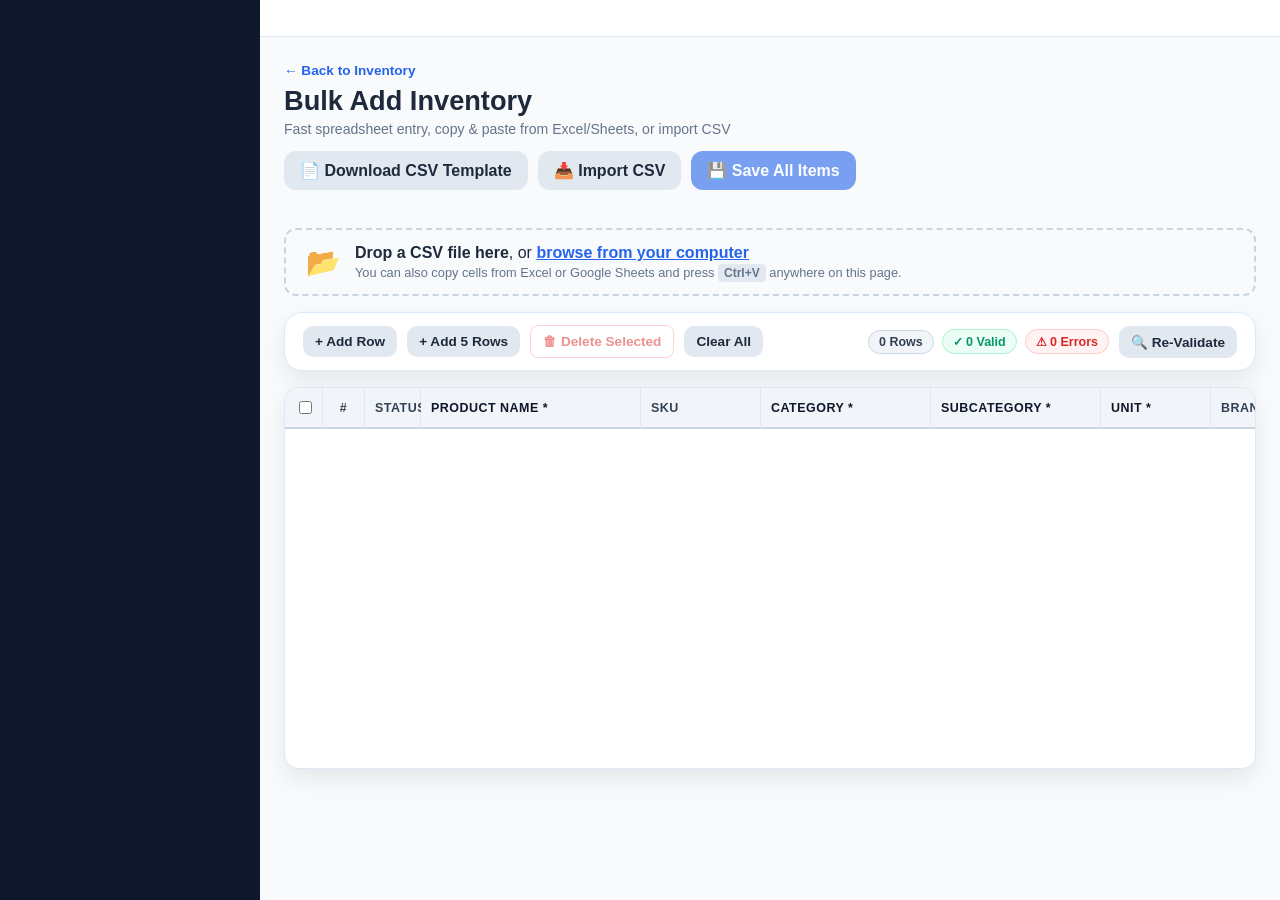
==== bulk-inventory.html @ acb97e8b "feat: add inventory service, authentication, and responsive UI components" ====
<!DOCTYPE html>
<html lang="en">
  <head>
    <meta charset="UTF-8" />
    <meta name="viewport" content="width=device-width, initial-scale=1.0" />
    <meta name="description" content="Commercial Plumbing Bulk Inventory Management - Fast Spreadsheet Entry & CSV Import" />
    <title>Bala Plumb Tech | Bulk Add Items</title>
    <link rel="icon" href="data:image/svg+xml,<svg xmlns=%22http://www.w3.org/2000/svg%22 viewBox=%220 0 100 100%22><text y=%22.9em%22 font-size=%2290%22>🔧</text></svg>" />
    <link rel="preconnect" href="https://www.gstatic.com" crossorigin />
    <link rel="dns-prefetch" href="https://www.gstatic.com" />
    <link rel="stylesheet" href="./css/main.css" />
    <link rel="stylesheet" href="./css/inventory.css" />
    <link rel="stylesheet" href="./css/forms.css" />
    <link rel="stylesheet" href="./css/responsive.css" />
    <link rel="stylesheet" href="./css/bulk-inventory.css" />
    <script defer src="https://www.gstatic.com/firebasejs/10.12.2/firebase-app-compat.js"></script>
    <script defer src="https://www.gstatic.com/firebasejs/10.12.2/firebase-auth-compat.js"></script>
    <script defer src="https://www.gstatic.com/firebasejs/10.12.2/firebase-firestore-compat.js"></script>
    <script type="module" src="./js/pages/bulk-inventory.js"></script>
  </head>
  <body>
    <div id="appShell" class="app-shell">
      <aside id="sidebar" class="sidebar"></aside>
      <div class="main-panel">
        <header id="topbar" class="topbar"></header>
        <main class="page-content bulk-page-content">
          <!-- Page Header -->
          <div class="page-header with-actions bulk-page-header">
            <div>
              <div class="breadcrumb">
                <a href="./inventory.html" class="back-link">← Back to Inventory</a>
              </div>
              <h1 class="bulk-title">Bulk Add Inventory</h1>
              <p class="bulk-subtitle">Fast spreadsheet entry, copy & paste from Excel/Sheets, or import CSV</p>
            </div>
            <div class="header-actions">
              <button type="button" id="downloadTemplateBtn" class="btn btn-secondary">
                <span>📄</span> Download CSV Template
              </button>
              <button type="button" id="importCsvBtn" class="btn btn-secondary">
                <span>📥</span> Import CSV
              </button>
              <input type="file" id="csvFileInput" accept=".csv" class="hidden" />
              <button type="button" id="saveAllBtn" class="btn btn-primary" disabled>
                <span>💾</span> Save All Items
              </button>
            </div>
          </div>

          <!-- Drag and Drop Zone -->
          <div id="csvDropZone" class="csv-drop-zone">
            <div class="drop-zone-content">
              <span class="drop-icon">📂</span>
              <div>
                <strong>Drop a CSV file here</strong>, or <button type="button" class="btn-link" id="browseCsvBtn">browse from your computer</button>
                <p class="drop-hint">You can also copy cells from Excel or Google Sheets and press <kbd>Ctrl+V</kbd> anywhere on this page.</p>
              </div>
            </div>
          </div>

          <!-- Spreadsheet Toolbar & Stats Bar -->
          <section class="bulk-toolbar panel">
            <div class="toolbar-left">
              <button type="button" id="addRowBtn" class="btn btn-secondary btn-sm">
                <span>+</span> Add Row
              </button>
              <button type="button" id="addMultipleRowsBtn" class="btn btn-secondary btn-sm">
                <span>+</span> Add 5 Rows
              </button>
              <button type="button" id="deleteSelectedBtn" class="btn btn-danger-outline btn-sm" disabled>
                <span>🗑</span> Delete Selected
              </button>
              <button type="button" id="clearAllBtn" class="btn btn-secondary btn-sm">
                Clear All
              </button>
            </div>

            <div class="toolbar-right">
              <div class="validation-summary-badges">
                <span id="badgeTotalRows" class="summary-badge total-badge">0 Rows</span>
                <span id="badgeValidRows" class="summary-badge valid-badge">✓ 0 Valid</span>
                <span id="badgeErrorRows" class="summary-badge error-badge">⚠ 0 Errors</span>
              </div>
              <button type="button" id="validateBtn" class="btn btn-secondary btn-sm">
                <span>🔍</span> Re-Validate
              </button>
            </div>
          </section>

          <!-- Desktop Spreadsheet Table View -->
          <section class="panel bulk-table-panel">
            <div class="bulk-table-container" id="bulkTableContainer">
              <table class="bulk-table" id="bulkTable">
                <thead>
                  <tr>
                    <th class="col-select">
                      <input type="checkbox" id="selectAllCheckbox" title="Select all rows" aria-label="Select all rows" />
                    </th>
                    <th class="col-num">#</th>
                    <th class="col-status" title="Row Validation Status">Status</th>
                    <th class="col-name required-col">Product Name *</th>
                    <th class="col-sku">SKU</th>
                    <th class="col-cat required-col">Category *</th>
                    <th class="col-subcat required-col">Subcategory *</th>
                    <th class="col-unit required-col">Unit *</th>
                    <th class="col-brand">Brand</th>
                    <th class="col-size">Size</th>
                    <th class="col-stock required-col">Stock *</th>
                    <th class="col-min-stock required-col">Min Stock *</th>
                    <th class="col-cost">Unit Cost</th>
                    <th class="col-location">Location</th>
                    <th class="col-image">Image URL</th>
                    <th class="col-actions">Actions</th>
                  </tr>
                </thead>
                <tbody id="bulkTableBody">
                  <!-- Dynamically populated rows -->
                </tbody>
              </table>
            </div>

            <!-- Mobile Card Editor Container (visible on <= 768px) -->
            <div class="bulk-mobile-container hidden" id="bulkMobileContainer">
              <div class="mobile-cards-list" id="bulkMobileCardsList">
                <!-- Dynamically populated cards on mobile -->
              </div>
            </div>

            <!-- Empty State -->
            <div id="bulkEmptyState" class="bulk-empty-state hidden">
              <div class="empty-icon">📋</div>
              <h3>No items in the spreadsheet</h3>
              <p>Click "+ Add Row" to begin entering products, copy & paste rows from Excel/Sheets, or import a CSV file.</p>
              <div class="empty-actions">
                <button type="button" class="btn btn-primary" id="emptyAddRowBtn">+ Add Row</button>
                <button type="button" class="btn btn-secondary" id="emptyImportBtn">Import CSV</button>
              </div>
            </div>
          </section>
        </main>
      </div>
    </div>

    <!-- Confirm Save Modal -->
    <div id="confirmSaveModal" class="modal hidden" aria-hidden="true" role="dialog">
      <div class="modal-content modal-sm">
        <div class="modal-header">
          <h2>Confirm Bulk Save</h2>
          <button class="close-button" type="button" data-close-modal="confirmSaveModal" aria-label="Close">×</button>
        </div>
        <div class="modal-body">
          <p id="confirmSaveMessage">Are you sure you want to save these items to inventory?</p>
          <div class="confirm-stats-box">
            <div class="stat-item">
              <span class="stat-number" id="confirmCount">0</span>
              <span class="stat-label">Items Ready</span>
            </div>
            <div class="stat-item">
              <span class="stat-number text-success" id="confirmValidCount">0</span>
              <span class="stat-label">Valid Items</span>
            </div>
          </div>
          <p class="small-muted">Items will be written to Firestore inventory in safe, chunked batches.</p>
        </div>
        <div class="modal-footer">
          <button type="button" class="btn btn-secondary" data-close-modal="confirmSaveModal">Cancel</button>
          <button type="button" id="executeSaveBtn" class="btn btn-primary">Confirm & Save Items</button>
        </div>
      </div>
    </div>

    <!-- Import Progress Modal -->
    <div id="progressModal" class="modal hidden" aria-hidden="true" role="dialog" data-backdrop="static">
      <div class="modal-content modal-sm">
        <div class="modal-header">
          <h2 id="progressTitle">Adding Inventory Items...</h2>
        </div>
        <div class="modal-body">
          <div class="progress-bar-container">
            <div class="progress-bar-fill" id="progressBarFill" style="width: 0%"></div>
          </div>
          <div class="progress-status-text">
            <span id="progressCountText">0 / 0 items</span>
            <span id="progressPercentText">0%</span>
          </div>
          <p class="progress-note small-muted">Saving in safe Firestore batches. Please do not close this window.</p>
        </div>
      </div>
    </div>

    <!-- Result / Completion Modal -->
    <div id="resultModal" class="modal hidden" aria-hidden="true" role="dialog">
      <div class="modal-content modal-sm">
        <div class="modal-header">
          <h2 id="resultTitle">Import Completed</h2>
          <button class="close-button" type="button" data-close-modal="resultModal" aria-label="Close">×</button>
        </div>
        <div class="modal-body">
          <div id="resultStatusIcon" class="result-status-icon">✓</div>
          <p id="resultMessage" class="result-message">Inventory items added successfully.</p>
          <div id="resultDetails" class="result-details hidden"></div>
        </div>
        <div class="modal-footer">
          <button type="button" id="resultAddMoreBtn" class="btn btn-secondary">Add More Items</button>
          <a href="./inventory.html" class="btn btn-primary">View Inventory</a>
        </div>
      </div>
    </div>

    <!-- Image Hover / Preview Popover -->
    <div id="tableImagePreviewPopover" class="image-popover hidden">
      <img id="popoverImg" src="" alt="Thumbnail preview" />
    </div>

    <script type="module" src="./js/components/sidebar.js"></script>
    <script type="module" src="./js/components/navbar.js"></script>
  </body>
</html>
---- css/main.css ----
:root {
  --primary: #2563eb;
  --secondary: #0f172a;
  --background: #f8fafc;
  --surface: #ffffff;
  --panel: #eef4ff;
  --success: #16a34a;
  --warning: #f59e0b;
  --danger: #dc2626;
  --text-primary: #1e293b;
  --text-secondary: #64748b;
  --border: #dbe9f6;
  --shadow: 0 10px 25px rgba(15, 23, 42, 0.08);
}

* {
  box-sizing: border-box;
}

html, body {
  margin: 0;
  padding: 0;
  font-family: -apple-system, BlinkMacSystemFont, "Segoe UI", Roboto, "Helvetica Neue", Arial, sans-serif;
  -webkit-font-smoothing: antialiased;
  -moz-osx-font-smoothing: grayscale;
  background: var(--background);
  color: var(--text-primary);
}

body {
  min-height: 100vh;
}

a {
  color: inherit;
  text-decoration: none;
}

button, input, select, textarea {
  font: inherit;
}

button {
  cursor: pointer;
}

.hidden {
  display: none !important;
}

.app-shell {
  display: flex;
  min-height: 100vh;
}

.sidebar {
  width: 260px;
  background: var(--secondary);
  color: #fff;
  padding: 24px 16px;
  position: sticky;
  top: 0;
  height: 100vh;
}

.brand-box {
  display: flex;
  align-items: center;
  gap: 12px;
  margin-bottom: 26px;
}

.brand-mark {
  width: 42px;
  height: 42px;
  border-radius: 12px;
  background: linear-gradient(135deg, var(--primary), #60a5fa);
  display: grid;
  place-items: center;
  font-weight: 700;
}

.brand-box h2 {
  font-size: 1.2rem;
  margin: 0;
}

.nav-list {
  display: flex;
  flex-direction: column;
  gap: 8px;
}

.nav-item {
  display: flex;
  gap: 12px;
  align-items: center;
  padding: 12px 14px;
  border-radius: 12px;
  color: rgba(255,255,255,0.8);
  transition: 0.2s ease;
}

.nav-item:hover,
.nav-item.active {
  background: rgba(255,255,255,0.09);
  color: #fff;
}

.main-panel {
  flex: 1;
  display: flex;
  flex-direction: column;
  min-width: 0;
}

.topbar {
  background: var(--surface);
  border-bottom: 1px solid var(--border);
  padding: 18px 24px;
  display: flex;
  justify-content: space-between;
  align-items: center;
  position: sticky;
  top: 0;
  z-index: 12;
}

.topbar-left {
  display: flex;
  align-items: center;
  gap: 12px;
}

.topbar-right {
  display: flex;
  align-items: center;
  gap: 16px;
}

.icon-button {
  width: 44px;
  height: 44px;
  min-width: 44px;
  min-height: 44px;
  border: 1px solid var(--border);
  border-radius: 50%;
  background: white;
  position: relative;
  display: inline-flex;
  align-items: center;
  justify-content: center;
}

.badge {
  position: absolute;
  top: -5px;
  right: -2px;
  background: var(--danger);
  color: white;
  font-size: 0.7rem;
  min-width: 18px;
  height: 18px;
  border-radius: 999px;
  display: grid;
  place-items: center;
  padding: 0 4px;
}

.notification-dropdown {
  position: absolute;
  right: 90px;
  top: 76px;
  width: min(360px, calc(100vw - 28px));
  z-index: 20;
  padding: 0;
}

.notification-header {
  display: flex;
  justify-content: space-between;
  align-items: center;
  padding: 16px;
  border-bottom: 1px solid var(--border);
}

.notification-list {
  max-height: 360px;
  overflow-y: auto;
}

.notification-item {
  display: flex;
  flex-direction: column;
  align-items: flex-start;
  gap: 5px;
  width: 100%;
  padding: 14px 16px;
  border: 0;
  border-bottom: 1px solid var(--border);
  background: var(--surface);
  color: var(--text-primary);
  text-align: left;
}

.notification-item:hover,
.notification-item.unread {
  background: #eff6ff;
}

.notification-item span {
  color: var(--text-secondary);
  font-size: 0.88rem;
}

.profile-chip {
  display: flex;
  align-items: center;
  gap: 10px;
  padding: 6px 10px;
  border: 1px solid var(--border);
  border-radius: 999px;
  background: var(--surface);
}

.avatar {
  width: 36px;
  height: 36px;
  border-radius: 50%;
  background: linear-gradient(135deg, var(--primary), #bfdbfe);
  display: grid;
  place-items: center;
  color: white;
  font-weight: 700;
}

.page-content {
  padding: 24px;
}

.page-header {
  display: flex;
  justify-content: space-between;
  align-items: center;
  margin-bottom: 22px;
}

.page-header h1 {
  margin: 6px 0 0;
  font-size: clamp(1.7rem, 2vw, 2.2rem);
}

.eyebrow {
  margin: 0;
  font-size: 0.74rem;
  text-transform: uppercase;
  letter-spacing: 0.12em;
  color: var(--text-secondary);
}

.panel {
  background: var(--surface);
  border: 1px solid var(--border);
  box-shadow: var(--shadow);
  border-radius: 18px;
  padding: 20px;
}

.stats-grid {
  display: grid;
  grid-template-columns: repeat(4, minmax(180px, 1fr));
  gap: 18px;
  margin-bottom: 28px;
}

.stat-card {
  display: flex;
  align-items: center;
  gap: 14px;
  background: var(--surface);
  border: 1px solid var(--border);
  border-radius: 18px;
  padding: 20px;
  box-shadow: var(--shadow);
}

.stat-card p {
  margin: 0 0 8px;
  color: var(--text-secondary);
}

.stat-card h2 {
  margin: 0;
  font-size: 2rem;
}

.stat-icon {
  width: 52px;
  height: 52px;
  border-radius: 14px;
  display: grid;
  place-items: center;
  font-size: 1.3rem;
}

.stat-icon.success { background: rgba(22,163,74,0.12); }
.stat-icon.primary { background: rgba(37,99,235,0.12); }
.stat-icon.warning { background: rgba(245,158,11,0.12); }
.stat-icon.info { background: rgba(14,165,233,0.12); }

.dashboard-grid {
  display: grid;
  grid-template-columns: 2fr 1fr;
  gap: 20px;
}

.activity-feed, .stack-list {
  display: flex;
  flex-direction: column;
  gap: 12px;
}

.activity-item, .stack-row {
  display: flex;
  justify-content: space-between;
  align-items: center;
  gap: 12px;
  padding: 12px 0;
  border-bottom: 1px solid var(--border);
}

.activity-item:last-child, .stack-row:last-child {
  border-bottom: none;
}

.activity-item strong {
  display: block;
}

.chip {
  display: inline-flex;
  align-items: center;
  justify-content: center;
  border-radius: 999px;
  padding: 6px 10px;
  font-size: 0.75rem;
  font-weight: 700;
}

.chip.success { background: rgba(22,163,74,0.12); color: var(--success); }
.chip.warning { background: rgba(245,158,11,0.12); color: var(--warning); }
.chip.danger { background: rgba(220,38,38,0.1); color: var(--danger); }

.table-wrap {
  overflow-x: auto;
}

.data-table {
  width: 100%;
  border-collapse: collapse;
  min-width: 720px;
}

.data-table th,
.data-table td {
  padding: 14px 12px;
  border-bottom: 1px solid var(--border);
  text-align: left;
}

.data-table th {
  color: var(--text-secondary);
  font-size: 0.8rem;
  text-transform: uppercase;
  letter-spacing: 0.06em;
}

.empty-state {
  padding: 30px 16px;
  text-align: center;
  color: var(--text-secondary);
}

.btn {
  border: none;
  border-radius: 12px;
  padding: 10px 16px;
  font-weight: 700;
  transition: 0.2s ease;
}

.btn-primary {
  background: var(--primary);
  color: #fff;
}

.btn-secondary {
  background: #e2e8f0;
  color: var(--text-primary);
}

.btn-danger {
  background: var(--danger);
  color: #fff;
}

.btn-block {
  width: 100%;
}

.btn:disabled {
  opacity: 0.6;
  cursor: not-allowed;
}

.toolbar {
  display: flex;
  justify-content: space-between;
  align-items: center;
  gap: 14px;
  margin-bottom: 20px;
  flex-wrap: wrap;
}

.search-wrap {
  flex: 1 1 260px;
  min-width: 220px;
  position: relative;
}

.search-wrap::before {
  content: "🔍";
  position: absolute;
  left: 12px;
  top: 50%;
  transform: translateY(-50%);
  font-size: 0.85rem;
  opacity: 0.55;
  pointer-events: none;
}

.search-wrap input {
  padding-left: 36px;
}

.toolbar-filters {
  display: flex;
  gap: 10px;
  flex-wrap: wrap;
  align-items: center;
}

.toolbar-filters select,
.toolbar select {
  height: 44px;
  min-height: 44px;
  padding: 0 34px 0 12px;
  border: 1px solid var(--border);
  border-radius: 10px;
  background-color: #ffffff;
  background-image: url("data:image/svg+xml,%3Csvg xmlns='http://www.w3.org/2000/svg' width='16' height='16' viewBox='0 0 24 24' fill='none' stroke='%2364748b' stroke-width='2' stroke-linecap='round' stroke-linejoin='round'%3E%3Cpolyline points='6 9 12 15 18 9'%3E%3C/polyline%3E%3C/svg%3E");
  background-repeat: no-repeat;
  background-position: right 10px center;
  background-size: 14px 14px;
  appearance: none;
  -webkit-appearance: none;
  color: var(--text-primary);
  font-size: 0.88rem;
  font-weight: 500;
  cursor: pointer;
  min-width: 170px;
  max-width: 240px;
  text-overflow: ellipsis;
  white-space: nowrap;
  overflow: hidden;
  transition: border-color 0.15s ease, box-shadow 0.15s ease, background-color 0.15s ease;
}

.toolbar-filters select:hover,
.toolbar select:hover {
  border-color: #94a3b8;
}

.toolbar-filters select:focus,
.toolbar select:focus {
  border-color: var(--primary);
  box-shadow: 0 0 0 3px rgba(37, 99, 235, 0.15);
  outline: none;
}

.toolbar-filters select:disabled,
.toolbar select:disabled {
  background-color: #f1f5f9;
  color: #94a3b8;
  border-color: #e2e8f0;
  cursor: not-allowed;
  opacity: 0.7;
}

.search-wrap, .toolbar input {
  min-width: 180px;
}

.search-wrap input,
.form-group input,
.form-group select,
.form-group textarea {
  width: 100%;
  padding: 11px 12px;
  border: 1px solid var(--border);
  border-radius: 10px;
  background: #fff;
  color: var(--text-primary);
  min-height: 44px;
  font-size: 16px;
}

.form-group select {
  display: block;
  box-sizing: border-box;
  height: 44px !important;
  min-height: 44px !important;
  line-height: 20px;
  border: 1px solid var(--border) !important;
  outline: none !important;
  box-shadow: none !important;
  color-scheme: light;
  forced-color-adjust: none;
  appearance: auto;
  -webkit-appearance: auto;
  background-color: #fff;
  background-image: none;
}

.form-group select:focus {
  border-color: var(--primary) !important;
  outline: 0 !important;
  box-shadow: 0 0 0 3px rgba(37, 99, 235, 0.16) !important;
}

.form-group select[aria-disabled="true"] {
  background-color: #f1f5f9;
  color: var(--text-secondary);
}

.form-grid {
  display: grid;
  gap: 18px;
}

.two-col {
  grid-template-columns: repeat(2, minmax(0, 1fr));
}

.form-group {
  display: flex;
  flex-direction: column;
  gap: 8px;
}

.form-group label {
  font-weight: 700;
}

.stack-form {
  display: flex;
  flex-direction: column;
  gap: 18px;
}

.form-actions {
  display: flex;
  justify-content: flex-end;
  gap: 12px;
}

.modal {
  position: fixed;
  inset: 0;
  background: rgba(15, 23, 42, 0.45);
  backdrop-filter: blur(2px);
  display: flex;
  align-items: center;
  justify-content: center;
  padding: 20px 16px;
  overflow: hidden;
  z-index: 50;
}

.modal-content {
  position: relative;
  z-index: 51;
  width: min(760px, calc(100vw - 24px));
  max-height: min(90vh, 880px);
  display: flex;
  flex-direction: column;
  overflow: hidden;
  background: #ffffff;
  border-radius: 20px;
  padding: 0;
  box-shadow: 0 20px 40px rgba(15, 23, 42, 0.16);
}

.modal .two-col {
  grid-template-columns: minmax(0, 1fr);
}

.modal .form-group {
  min-width: 0;
}

.modal-header {
  display: flex;
  align-items: center;
  justify-content: space-between;
  padding: 18px 24px;
  border-bottom: 1px solid var(--border);
  flex-shrink: 0;
  background: #ffffff;
}

.modal-header h2 {
  margin: 0;
  font-size: 1.3rem;
  font-weight: 700;
  color: var(--text-primary);
}

.modal-form,
.modal form.stack-form {
  display: flex;
  flex-direction: column;
  flex: 1;
  min-height: 0;
  overflow: hidden;
  margin: 0;
}

.modal-body,
.modal-form-body {
  flex: 1;
  min-height: 0;
  overflow-y: auto;
  overflow-x: hidden;
  padding: 20px 24px;
  -webkit-overflow-scrolling: touch;
}

.modal form > .form-grid:not(.modal-form-body *) {
  padding: 20px 24px;
}

.modal-footer,
.modal .form-actions {
  display: flex;
  align-items: center;
  justify-content: flex-end;
  gap: 12px;
  padding: 16px 24px;
  border-top: 1px solid var(--border);
  background: #ffffff;
  box-shadow: 0 -4px 14px rgba(15, 23, 42, 0.04);
  flex-shrink: 0;
  z-index: 5;
  padding-bottom: max(16px, env(safe-area-inset-bottom));
}

.modal-form-body .ts-wrapper {
  position: relative;
  z-index: 60;
}

.modal-form-body .ts-wrapper.focus {
  z-index: 1001;
}

.ts-dropdown {
  z-index: 2000 !important;
}

.ts-control {
  min-height: 44px;
  border: 1px solid var(--border) !important;
  border-radius: 10px !important;
  padding: 10px 12px !important;
  box-shadow: none !important;
}

.ts-wrapper.focus .ts-control {
  border-color: var(--primary) !important;
  box-shadow: 0 0 0 3px rgba(37, 99, 235, 0.16) !important;
}

.ts-dropdown .option,
.ts-dropdown .no-results {
  padding: 10px 12px;
}

.close-button {
  border: none;
  background: transparent;
  font-size: 2rem;
  line-height: 1;
  cursor: pointer;
  color: var(--text-secondary);
  transition: color 0.15s ease;
  padding: 0 4px;
}

.close-button:hover {
  color: var(--text-primary);
}

.toast-container {
  position: fixed;
  right: 20px;
  bottom: 20px;
  display: flex;
  flex-direction: column;
  gap: 10px;
  z-index: 100;
}

.toast {
  min-width: 260px;
  max-width: 320px;
  padding: 12px 14px;
  border-radius: 12px;
  color: #fff;
  box-shadow: var(--shadow);
}

.toast.success { background: var(--success); }
.toast.error { background: var(--danger); }
.toast.info { background: var(--primary); }

.profile-card {
  display: grid;
  grid-template-columns: 220px 1fr;
  gap: 24px;
}

@media (max-width: 880px) {
  .sidebar {
    display: none;
  }

  .sidebar.sidebar-open {
    display: block !important;
    position: fixed;
    top: 0;
    left: 0;
    bottom: 0;
    z-index: 50;
    width: 280px;
    box-shadow: 8px 0 24px rgba(0, 0, 0, 0.25);
  }

  .stats-grid,
  .dashboard-grid,
  .profile-card,
  .two-col {
    grid-template-columns: 1fr;
  }

  .toolbar,
  .page-header {
    flex-direction: column;
    align-items: stretch;
  }
}

/* Skeleton Loading Shimmer */
.skeleton {
  background: linear-gradient(90deg, #e2e8f0 25%, #f1f5f9 50%, #e2e8f0 75%);
  background-size: 200% 100%;
  animation: shimmer 1.5s infinite linear;
  border-radius: 6px;
  color: transparent !important;
  user-select: none;
}

@keyframes shimmer {
  0% { background-position: 200% 0; }
  100% { background-position: -200% 0; }
}

.skeleton-text {
  height: 1.2em;
  display: inline-block;
  min-width: 60px;
  border-radius: 4px;
}

.skeleton-card {
  height: 2.2rem;
  width: 50%;
  margin-top: 4px;
}

.skeleton-row {
  height: 48px;
  margin-bottom: 8px;
  border-radius: 8px;
}

.sidebar-backdrop {
  position: fixed;
  inset: 0;
  background: rgba(15, 23, 42, 0.5);
  backdrop-filter: blur(2px);
  -webkit-backdrop-filter: blur(2px);
  z-index: 45;
}
---- css/inventory.css ----
/* Inventory Page Styles */
.with-actions {
  display: flex;
  justify-content: space-between;
  align-items: center;
}

.row-actions {
  display: flex;
  gap: 8px;
  flex-wrap: wrap;
}

.status-pill {
  display: inline-flex;
  align-items: center;
  border-radius: 999px;
  padding: 6px 10px;
  font-size: 0.7rem;
  font-weight: 700;
}

.status-pill.in-stock {
  background: rgba(22, 163, 74, 0.12);
  color: var(--success);
}

.status-pill.low-stock {
  background: rgba(245, 158, 11, 0.12);
  color: var(--warning);
}

.status-pill.out-of-stock {
  background: rgba(220, 38, 38, 0.12);
  color: var(--danger);
}

/* =========================================
   Table Thumbnail Styles
   ========================================= */
.col-thumb {
  width: 58px;
  min-width: 58px;
  padding: 8px 10px !important;
  text-align: center;
  vertical-align: middle;
}

.item-thumb-container {
  width: 48px;
  height: 48px;
  display: flex;
  align-items: center;
  justify-content: center;
  border-radius: 10px;
  border: 1px solid var(--border);
  background: #ffffff;
  overflow: hidden;
  margin: 0 auto;
  box-shadow: 0 1px 2px rgba(0, 0, 0, 0.04);
}

.item-image-thumb {
  width: 48px;
  height: 48px;
  aspect-ratio: 1 / 1;
  object-fit: contain;
  background: #ffffff;
  display: block;
}

.item-thumb-placeholder {
  width: 48px;
  height: 48px;
  display: flex;
  align-items: center;
  justify-content: center;
  border-radius: 10px;
  border: 1px dashed var(--border);
  background: #f8fafc;
  color: var(--text-secondary);
  font-size: 1rem;
  font-weight: 600;
  margin: 0 auto;
  user-select: none;
}

.item-thumb-fallback {
  border-color: #fcd34d;
  background: #fffbeb;
  color: #b45309;
}

.item-thumb-fallback .fallback-icon {
  font-size: 0.85rem;
}

/* =========================================
   Detail Layout & Large Product Image
   ========================================= */
.detail-layout {
  display: grid;
  grid-template-columns: 340px 1fr;
  gap: 22px;
}

@media (max-width: 768px) {
  .detail-layout {
    grid-template-columns: 1fr;
  }
}

.item-card {
  background: var(--surface);
  border: 1px solid var(--border);
  border-radius: 18px;
  padding: 20px;
  box-shadow: var(--shadow);
}

.item-large-image-wrapper {
  width: 100%;
  aspect-ratio: 4 / 3;
  max-height: 260px;
  border-radius: 14px;
  border: 1px solid var(--border);
  background: #ffffff;
  overflow: hidden;
  display: flex;
  align-items: center;
  justify-content: center;
  margin-bottom: 18px;
  position: relative;
  box-shadow: 0 1px 3px rgba(0, 0, 0, 0.04);
}

.item-image-large {
  width: 100%;
  height: 100%;
  object-fit: contain;
  background: #ffffff;
  display: block;
}

.item-image-large-placeholder {
  display: flex;
  flex-direction: column;
  align-items: center;
  justify-content: center;
  width: 100%;
  height: 100%;
  padding: 24px 16px;
  text-align: center;
  background: linear-gradient(180deg, #f8fafc 0%, #f1f5f9 100%);
  user-select: none;
}

.item-image-large-placeholder .placeholder-icon {
  font-size: 2.2rem;
  margin-bottom: 8px;
  opacity: 0.8;
}

.item-image-large-placeholder .placeholder-title {
  font-size: 0.95rem;
  font-weight: 700;
  color: var(--text-primary);
  margin: 0 0 4px;
}

.item-image-large-placeholder .placeholder-sub {
  font-size: 0.8rem;
  color: var(--text-secondary);
  line-height: 1.35;
}

.item-image-large-fallback {
  background: #fffbeb;
  border: 1px dashed #fcd34d;
}

.item-image-large-fallback .placeholder-title {
  color: #b45309;
}

.detail-meta {
  display: grid;
  gap: 12px;
}

.info-row {
  display: flex;
  justify-content: space-between;
  gap: 12px;
  border-bottom: 1px solid var(--border);
  padding-bottom: 10px;
}

.quick-actions {
  display: flex;
  gap: 12px;
  margin-top: 18px;
}

.empty-box {
  padding: 20px;
  background: #f8fafc;
  border: 1px dashed var(--border);
  border-radius: 12px;
}

/* =========================================
   Modal Image Input & Preview Styles
   ========================================= */
.image-field-group {
  margin-top: 6px;
  margin-bottom: 8px;
}

.image-input-control {
  display: flex;
  gap: 10px;
  align-items: center;
}

.image-input-control input {
  flex: 1;
  min-width: 0;
}

.btn-sm {
  padding: 8px 12px;
  font-size: 0.85rem;
  border-radius: 10px;
  white-space: nowrap;
}

.field-hint {
  font-size: 0.82rem;
  color: var(--text-secondary);
  margin: 6px 0 2px;
  line-height: 1.4;
}

.field-hint-recommendation {
  font-size: 0.8rem;
  color: #475569;
  background: #f1f5f9;
  border: 1px solid #e2e8f0;
  padding: 8px 12px;
  border-radius: 8px;
  margin-top: 6px;
  line-height: 1.45;
}

.image-preview-wrapper {
  margin-top: 12px;
  padding: 12px;
  background: #f8fafc;
  border: 1px dashed var(--border);
  border-radius: 12px;
}

.preview-title {
  display: block;
  font-size: 0.75rem;
  font-weight: 700;
  text-transform: uppercase;
  letter-spacing: 0.05em;
  color: var(--text-secondary);
  margin-bottom: 8px;
}

.image-preview-box {
  display: flex;
  align-items: center;
  justify-content: center;
  min-height: 120px;
  max-height: 200px;
  background: #ffffff;
  border-radius: 8px;
  overflow: hidden;
  border: 1px solid var(--border);
}

.modal-preview-img {
  max-width: 100%;
  max-height: 180px;
  object-fit: contain;
  display: block;
  padding: 6px;
}

.image-preview-status {
  display: flex;
  align-items: center;
  gap: 12px;
  padding: 16px;
  font-size: 0.88rem;
  text-align: left;
}

.preview-loading {
  color: var(--text-secondary);
}

.preview-error {
  background: #fff5f5;
  border: 1px solid #fed7d7;
  border-radius: 8px;
  color: #c53030;
  width: 100%;
}

.preview-error .status-icon {
  font-size: 1.5rem;
  flex-shrink: 0;
}

.preview-error strong {
  display: block;
  font-size: 0.9rem;
  margin-bottom: 2px;
  color: #9b2c2c;
}

.preview-error p {
  margin: 0;
  font-size: 0.8rem;
  color: #c53030;
}

@media (max-width: 640px) {
  .image-input-control {
    flex-direction: column;
    align-items: stretch;
  }
  .image-input-control button {
    width: 100%;
  }
}
---- css/forms.css ----
.basic-panel {
  display: flex;
  flex-direction: column;
  gap: 12px;
}

.profile-card .meta {
  display: flex;
  flex-direction: column;
  gap: 12px;
}

.profile-card .info-block {
  display: grid;
  grid-template-columns: repeat(2, minmax(0, 1fr));
  gap: 12px;
}

.profile-avatar-large {
  width: 126px;
  height: 126px;
  border-radius: 50%;
  background: linear-gradient(135deg, var(--primary), #93c5fd);
  color: white;
  font-size: 2.5rem;
  display: grid;
  place-items: center;
  margin: 0 auto 8px;
}

.list-inline {
  display: flex;
  flex-wrap: wrap;
  gap: 10px;
}

.value-tag {
  background: #eff6ff;
  color: var(--primary);
  border-radius: 999px;
  padding: 6px 10px;
  font-weight: 700;
}

.small-muted {
  color: var(--text-secondary);
  font-size: 0.92rem;
}

/* =========================================
   Form Sections & Visual Grouping
   ========================================= */
.form-section {
  margin-bottom: 22px;
  padding-bottom: 18px;
  border-bottom: 1px solid var(--border);
}

.form-section:last-child {
  margin-bottom: 0;
  padding-bottom: 0;
  border-bottom: none;
}

.form-section-title {
  font-size: 0.92rem;
  font-weight: 700;
  color: var(--text-primary);
  margin: 0 0 14px 0;
  display: flex;
  align-items: center;
  gap: 8px;
  text-transform: uppercase;
  letter-spacing: 0.04em;
}

.form-section-title::before {
  content: '';
  display: inline-block;
  width: 4px;
  height: 14px;
  background: var(--primary);
  border-radius: 2px;
}

.required-indicator {
  color: var(--danger, #dc2626);
  font-weight: 700;
  margin-left: 2px;
}
---- css/responsive.css ----
@media (max-width: 640px) {
  .page-content {
    padding: 18px 14px 40px;
  }

  .topbar {
    padding: 14px 16px;
  }

  .topbar-right {
    gap: 8px;
  }

  .profile-chip {
    padding: 4px 8px;
  }

  .profile-chip span:last-child {
    display: none;
  }

  .table-wrap {
    margin: 0 -8px;
    -webkit-overflow-scrolling: touch;
  }

  .data-table {
    min-width: 580px;
  }

  .auth-card {
    padding: 24px 20px;
    border-radius: 20px;
  }

  .toolbar-filters {
    display: flex;
    flex-direction: column;
    width: 100%;
    gap: 10px;
  }

  .search-wrap, .toolbar select, .toolbar-filters select, .toolbar input {
    width: 100%;
    min-width: unset;
    max-width: none;
  }

  .modal {
    padding: 8px;
    align-items: center;
    justify-content: center;
  }

  .modal-content {
    width: 100%;
    max-height: calc(100dvh - 16px);
    border-radius: 16px;
    padding: 0;
  }

  .modal-header {
    padding: 14px 16px;
  }

  .modal-header h2 {
    font-size: 1.18rem;
  }

  .modal-body,
  .modal-form-body {
    padding: 14px 16px;
    max-height: none;
  }

  .modal-footer,
  .modal .form-actions {
    position: static;
    bottom: auto;
    padding: 12px 16px;
    padding-bottom: max(12px, env(safe-area-inset-bottom));
  }
}

@media (max-width: 400px) {
  .page-content {
    padding: 14px 10px 30px;
  }

  .topbar {
    padding: 12px;
  }

  .stat-card {
    padding: 14px;
  }

  .auth-shell {
    width: 100%;
    padding: 0 8px;
  }
}
---- css/bulk-inventory.css ----
/* =========================================
   Bulk Inventory Spreadsheet & Editor Styles
   ========================================= */

.bulk-page-content {
  display: flex;
  flex-direction: column;
  gap: 16px;
  max-width: 100%;
}

.bulk-page-header {
  display: flex;
  justify-content: space-between;
  align-items: flex-start;
  flex-wrap: wrap;
  gap: 14px;
}

.breadcrumb {
  margin-bottom: 4px;
}

.back-link {
  font-size: 0.85rem;
  color: var(--primary);
  text-decoration: none;
  font-weight: 600;
  display: inline-flex;
  align-items: center;
  gap: 4px;
  transition: color 0.15s ease;
}

.back-link:hover {
  text-decoration: underline;
  color: var(--primary-dark, #1d4ed8);
}

.bulk-title {
  font-size: 1.5rem;
  font-weight: 800;
  color: var(--text-primary);
  margin: 0;
}

.bulk-subtitle {
  font-size: 0.88rem;
  color: var(--text-secondary);
  margin: 4px 0 0;
}

.header-actions {
  display: flex;
  align-items: center;
  gap: 10px;
  flex-wrap: wrap;
}

/* =========================================
   CSV Drag and Drop Zone
   ========================================= */
.csv-drop-zone {
  border: 2px dashed #cbd5e1;
  background: #f8fafc;
  border-radius: 12px;
  padding: 14px 20px;
  transition: all 0.2s ease;
  cursor: pointer;
}

.csv-drop-zone.dragover {
  border-color: var(--primary);
  background: #eff6ff;
  box-shadow: 0 0 0 4px rgba(37, 99, 235, 0.1);
}

.drop-zone-content {
  display: flex;
  align-items: center;
  gap: 14px;
}

.drop-icon {
  font-size: 1.75rem;
}

.drop-hint {
  font-size: 0.8rem;
  color: var(--text-secondary);
  margin: 3px 0 0;
}

.drop-hint kbd {
  background: #e2e8f0;
  padding: 2px 6px;
  border-radius: 4px;
  font-family: inherit;
  font-size: 0.75rem;
  font-weight: 700;
}

.btn-link {
  background: none;
  border: none;
  padding: 0;
  color: var(--primary);
  font-weight: 600;
  text-decoration: underline;
  cursor: pointer;
  font-size: inherit;
}

/* =========================================
   Spreadsheet Toolbar
   ========================================= */
.bulk-toolbar {
  display: flex;
  justify-content: space-between;
  align-items: center;
  gap: 14px;
  flex-wrap: wrap;
  padding: 12px 18px;
}

.toolbar-left,
.toolbar-right {
  display: flex;
  align-items: center;
  gap: 10px;
  flex-wrap: wrap;
}

.btn-danger-outline {
  background: #fff;
  border: 1px solid #fca5a5;
  color: #dc2626;
  font-weight: 600;
  border-radius: 8px;
}

.btn-danger-outline:hover:not(:disabled) {
  background: #fef2f2;
  border-color: #ef4444;
}

.btn-danger-outline:disabled {
  opacity: 0.5;
  cursor: not-allowed;
}

/* Validation summary badges */
.validation-summary-badges {
  display: flex;
  align-items: center;
  gap: 8px;
  flex-wrap: wrap;
}

.summary-badge {
  padding: 4px 10px;
  border-radius: 999px;
  font-size: 0.78rem;
  font-weight: 700;
  display: inline-flex;
  align-items: center;
  gap: 4px;
}

.total-badge {
  background: #f1f5f9;
  color: #334155;
  border: 1px solid #cbd5e1;
}

.valid-badge {
  background: #ecfdf5;
  color: #059669;
  border: 1px solid #a7f3d0;
}

.error-badge {
  background: #fef2f2;
  color: #dc2626;
  border: 1px solid #fecaca;
}

/* =========================================
   Bulk Spreadsheet Table Panel
   ========================================= */
.bulk-table-panel {
  padding: 0;
  overflow: hidden;
  border-radius: 14px;
  background: #fff;
  display: flex;
  flex-direction: column;
}

.bulk-table-container {
  overflow-x: auto;
  overflow-y: auto;
  max-height: calc(100vh - 280px);
  min-height: 380px;
  position: relative;
  -webkit-overflow-scrolling: touch;
}

.bulk-table {
  width: 100%;
  border-collapse: separate;
  border-spacing: 0;
  font-size: 0.85rem;
  text-align: left;
}

/* Sticky Header */
.bulk-table thead th {
  position: sticky;
  top: 0;
  z-index: 10;
  background: #f1f5f9;
  color: #334155;
  font-weight: 700;
  font-size: 0.78rem;
  text-transform: uppercase;
  letter-spacing: 0.04em;
  padding: 10px 10px;
  border-bottom: 2px solid #cbd5e1;
  border-right: 1px solid #e2e8f0;
  white-space: nowrap;
  user-select: none;
}

.bulk-table thead th:last-child {
  border-right: none;
}

.bulk-table thead th.required-col {
  color: #0f172a;
}

/* Column Dimensions */
.col-select { width: 38px; min-width: 38px; max-width: 38px; text-align: center; }
.col-num { width: 42px; min-width: 42px; max-width: 42px; text-align: center; color: #64748b; }
.col-status { width: 56px; min-width: 56px; max-width: 56px; text-align: center; }
.col-name { min-width: 220px; }
.col-sku { min-width: 120px; }
.col-cat { min-width: 170px; }
.col-subcat { min-width: 170px; }
.col-unit { min-width: 110px; }
.col-brand { min-width: 130px; }
.col-size { min-width: 110px; }
.col-stock { min-width: 85px; }
.col-min-stock { min-width: 85px; }
.col-cost { min-width: 95px; }
.col-location { min-width: 120px; }
.col-image { min-width: 180px; }
.col-actions { min-width: 95px; text-align: center; }

/* Table Body Cells */
.bulk-table tbody tr {
  transition: background-color 0.1s ease;
}

.bulk-table tbody tr:hover {
  background-color: #f8fafc;
}

.bulk-table tbody tr.row-selected {
  background-color: #eff6ff !important;
}

.bulk-table tbody tr.row-has-error {
  background-color: #fffbfb;
}

.bulk-table tbody td {
  padding: 4px 6px;
  border-bottom: 1px solid #e2e8f0;
  border-right: 1px solid #f1f5f9;
  vertical-align: middle;
}

.bulk-table tbody td:last-child {
  border-right: none;
}

.cell-num {
  font-size: 0.8rem;
  font-weight: 700;
  color: #64748b;
  text-align: center;
}

.cell-status-wrap {
  display: flex;
  align-items: center;
  justify-content: center;
}

.status-badge-mini {
  width: 22px;
  height: 22px;
  border-radius: 50%;
  display: inline-flex;
  align-items: center;
  justify-content: center;
  font-size: 0.75rem;
  font-weight: 800;
}

.status-valid {
  background: #d1fae5;
  color: #065f46;
}

.status-error {
  background: #fee2e2;
  color: #991b1b;
  cursor: help;
}

/* Spreadsheet Cell Inputs */
.cell-input,
.cell-select {
  width: 100%;
  padding: 6px 8px;
  border: 1px solid #cbd5e1;
  border-radius: 6px;
  font-size: 0.85rem;
  background: #ffffff;
  color: #1e293b;
  transition: border-color 0.15s ease, box-shadow 0.15s ease;
  box-sizing: border-box;
}

.cell-input:focus,
.cell-select:focus {
  outline: none;
  border-color: var(--primary);
  box-shadow: 0 0 0 2px rgba(37, 99, 235, 0.18);
  background: #fff;
  z-index: 2;
  position: relative;
}

/* Error States on Cells */
.cell-input.cell-error,
.cell-select.cell-error {
  border-color: #ef4444 !important;
  background-color: #fef2f2 !important;
  box-shadow: 0 0 0 1px #ef4444;
}

.error-tooltip {
  display: none;
  position: absolute;
  background: #1e293b;
  color: #ffffff;
  padding: 4px 8px;
  font-size: 0.75rem;
  border-radius: 4px;
  white-space: nowrap;
  z-index: 100;
  box-shadow: 0 4px 8px rgba(0,0,0,0.15);
  pointer-events: none;
}

/* Cell image input with thumbnail peek */
.cell-image-wrap {
  display: flex;
  align-items: center;
  gap: 6px;
  position: relative;
}

.cell-image-wrap .cell-input {
  flex: 1;
}

.cell-image-thumb-btn {
  width: 28px;
  height: 28px;
  min-width: 28px;
  border-radius: 6px;
  border: 1px solid #cbd5e1;
  background: #f8fafc;
  display: inline-flex;
  align-items: center;
  justify-content: center;
  font-size: 0.9rem;
  cursor: pointer;
  padding: 0;
  overflow: hidden;
  transition: border-color 0.15s;
}

.cell-image-thumb-btn:hover {
  border-color: var(--primary);
}

.cell-image-thumb-btn img {
  width: 100%;
  height: 100%;
  object-fit: cover;
}

/* Action Buttons inside rows */
.cell-actions-wrap {
  display: flex;
  align-items: center;
  justify-content: center;
  gap: 4px;
}

.btn-icon-cell {
  background: none;
  border: 1px solid transparent;
  padding: 4px 6px;
  border-radius: 6px;
  cursor: pointer;
  font-size: 0.85rem;
  color: #64748b;
  transition: all 0.12s ease;
}

.btn-icon-cell:hover {
  background: #f1f5f9;
  color: #0f172a;
  border-color: #cbd5e1;
}

.btn-icon-cell.btn-delete:hover {
  background: #fef2f2;
  color: #dc2626;
  border-color: #fca5a5;
}

/* =========================================
   Image Hover Popover
   ========================================= */
.image-popover {
  position: fixed;
  z-index: 9999;
  background: #ffffff;
  padding: 6px;
  border-radius: 10px;
  border: 1px solid #cbd5e1;
  box-shadow: 0 10px 25px -5px rgba(0, 0, 0, 0.2);
  pointer-events: none;
  max-width: 180px;
  max-height: 180px;
}

.image-popover img {
  max-width: 168px;
  max-height: 168px;
  display: block;
  object-fit: contain;
  border-radius: 6px;
}

/* =========================================
   Empty State
   ========================================= */
.bulk-empty-state {
  display: flex;
  flex-direction: column;
  align-items: center;
  justify-content: center;
  padding: 48px 24px;
  text-align: center;
}

.empty-icon {
  font-size: 3rem;
  margin-bottom: 12px;
  opacity: 0.7;
}

.bulk-empty-state h3 {
  font-size: 1.15rem;
  font-weight: 700;
  margin: 0 0 6px;
  color: var(--text-primary);
}

.bulk-empty-state p {
  font-size: 0.88rem;
  color: var(--text-secondary);
  max-width: 440px;
  margin: 0 0 18px;
}

.empty-actions {
  display: flex;
  gap: 10px;
}

/* =========================================
   Modals & Progress Bars
   ========================================= */
.modal-sm {
  max-width: 480px;
}

.confirm-stats-box {
  display: flex;
  justify-content: space-around;
  background: #f8fafc;
  border: 1px solid #e2e8f0;
  border-radius: 10px;
  padding: 16px;
  margin: 14px 0;
}

.stat-item {
  display: flex;
  flex-direction: column;
  align-items: center;
}

.stat-number {
  font-size: 1.6rem;
  font-weight: 800;
  color: #0f172a;
}

.stat-number.text-success {
  color: #059669;
}

.stat-label {
  font-size: 0.78rem;
  color: #64748b;
  text-transform: uppercase;
  font-weight: 600;
}

.progress-bar-container {
  width: 100%;
  height: 12px;
  background: #e2e8f0;
  border-radius: 999px;
  overflow: hidden;
  margin: 16px 0 10px;
}

.progress-bar-fill {
  height: 100%;
  background: linear-gradient(90deg, var(--primary), #38bdf8);
  border-radius: 999px;
  transition: width 0.25s ease;
}

.progress-status-text {
  display: flex;
  justify-content: space-between;
  font-size: 0.85rem;
  font-weight: 700;
  color: #334155;
  margin-bottom: 6px;
}

.progress-note {
  margin-top: 10px;
}

.result-status-icon {
  font-size: 2.8rem;
  text-align: center;
  margin-bottom: 8px;
}

.result-message {
  font-size: 1rem;
  font-weight: 600;
  text-align: center;
  color: #0f172a;
  margin-bottom: 12px;
}

.result-details {
  background: #f8fafc;
  border: 1px solid #e2e8f0;
  border-radius: 8px;
  padding: 12px;
  max-height: 160px;
  overflow-y: auto;
  font-size: 0.82rem;
  color: #475569;
}

/* =========================================
   Mobile View (<= 768px): Card Editor
   ========================================= */
@media (max-width: 768px) {
  .bulk-table-container {
    display: none !important;
  }

  .bulk-mobile-container {
    display: block !important;
    padding: 12px;
  }

  .mobile-cards-list {
    display: flex;
    flex-direction: column;
    gap: 14px;
  }

  .bulk-mobile-card {
    background: #ffffff;
    border: 1px solid #cbd5e1;
    border-radius: 12px;
    padding: 14px;
    box-shadow: 0 1px 3px rgba(0,0,0,0.05);
    position: relative;
  }

  .bulk-mobile-card.card-has-error {
    border-color: #fca5a5;
    background: #fffafa;
  }

  .mobile-card-header {
    display: flex;
    justify-content: space-between;
    align-items: center;
    border-bottom: 1px solid #e2e8f0;
    padding-bottom: 10px;
    margin-bottom: 12px;
  }

  .mobile-card-title {
    font-size: 0.95rem;
    font-weight: 700;
    color: #1e293b;
    display: flex;
    align-items: center;
    gap: 8px;
  }

  .mobile-card-actions {
    display: flex;
    gap: 6px;
  }

  .mobile-card-grid {
    display: grid;
    grid-template-columns: 1fr;
    gap: 10px;
  }

  .mobile-field-group {
    display: flex;
    flex-direction: column;
    gap: 4px;
  }

  .mobile-field-group label {
    font-size: 0.78rem;
    font-weight: 700;
    color: #475569;
    text-transform: uppercase;
  }

  .bulk-page-header {
    flex-direction: column;
    align-items: stretch;
  }

  .header-actions {
    width: 100%;
    justify-content: stretch;
  }

  .header-actions .btn {
    flex: 1;
    text-align: center;
    justify-content: center;
  }

  .bulk-toolbar {
    flex-direction: column;
    align-items: stretch;
  }

  .toolbar-left,
  .toolbar-right {
    width: 100%;
    justify-content: space-between;
  }
}
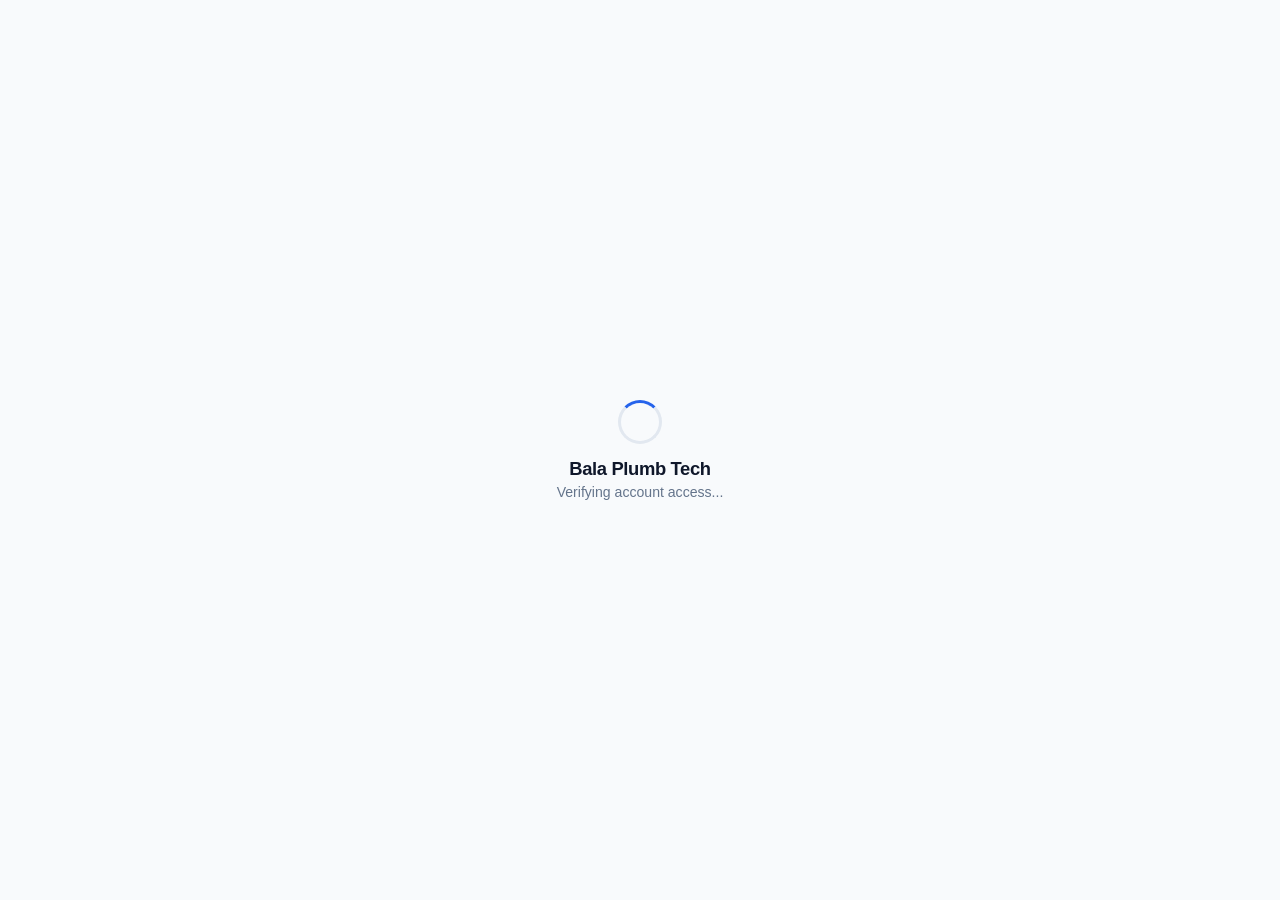
==== commit 7d8c8ed4: "feat: add core UI components, page modules, and route guards for web application" ====
--- a/bulk-inventory.html
+++ b/bulk-inventory.html
@@ -19,6 +19,12 @@
     <script type="module" src="./js/pages/bulk-inventory.js"></script>
   </head>
   <body>
+    <!-- Full-Application Loading Overlay -->
+    <div id="appLoader" class="app-loader-overlay" aria-live="polite" aria-busy="true">
+      <div class="app-loader-spinner" aria-hidden="true"></div>
+      <div class="app-loader-brand">Bala Plumb Tech</div>
+      <div class="app-loader-text">Loading Bala Plumb Tech...</div>
+    </div>
     <div id="appShell" class="app-shell">
       <aside id="sidebar" class="sidebar"></aside>
       <div class="main-panel">
--- a/css/main.css
+++ b/css/main.css
@@ -813,3 +813,56 @@
   z-index: 45;
 }
 
+/* App Loading Screen */
+.app-loader-overlay {
+  position: fixed;
+  inset: 0;
+  top: 0;
+  left: 0;
+  right: 0;
+  bottom: 0;
+  width: 100vw;
+  height: 100vh;
+  background: var(--background, #f8fafc);
+  display: flex;
+  flex-direction: column;
+  align-items: center;
+  justify-content: center;
+  z-index: 100000;
+  transition: opacity 0.25s ease, visibility 0.25s ease;
+  pointer-events: all;
+  user-select: none;
+}
+
+.app-loader-overlay.fade-out {
+  opacity: 0;
+  visibility: hidden;
+  pointer-events: none;
+}
+
+.app-loader-spinner {
+  width: 44px;
+  height: 44px;
+  border: 3.5px solid #e2e8f0;
+  border-top-color: var(--primary);
+  border-radius: 50%;
+  animation: spin 0.8s linear infinite;
+  margin-bottom: 14px;
+}
+
+.app-loader-brand {
+  font-weight: 700;
+  font-size: 1.15rem;
+  color: var(--secondary);
+  letter-spacing: -0.02em;
+}
+
+.app-loader-text {
+  font-size: 0.88rem;
+  color: var(--text-secondary);
+  margin-top: 4px;
+}
+
+@keyframes spin {
+  to { transform: rotate(360deg); }
+}
